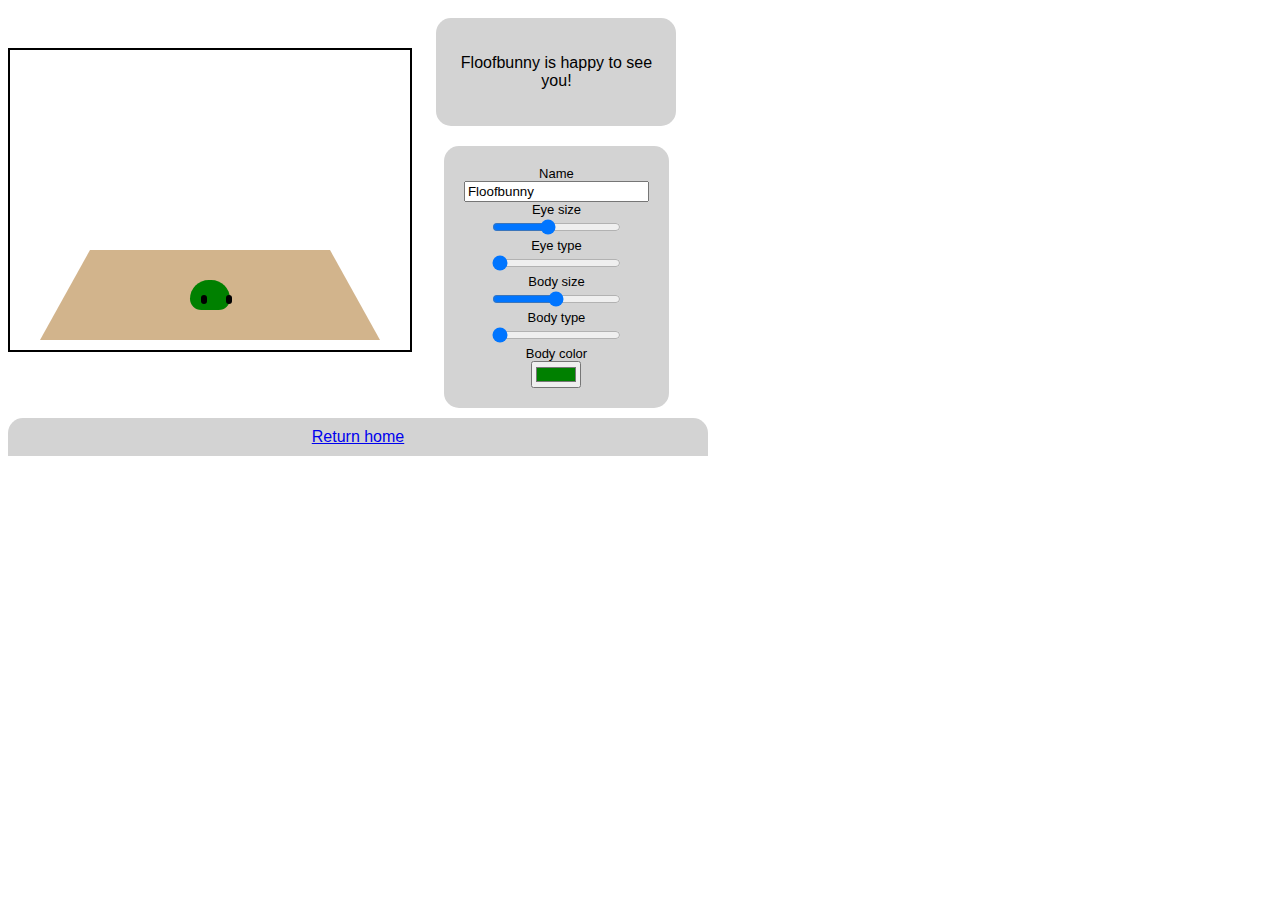
==== floofbunny.html @ bd7240d1 "floof was missing the floofbunny html file" ====
<!DOCTYPE html>
<html lang="en">
<head>
    <meta charset="UTF-8">
    <title>floofbunny</title>
    <link rel="stylesheet" type="text/css" href="floofStyle.css">
    <script src="https://ajax.googleapis.com/ajax/libs/jquery/3.1.0/jquery.min.js"></script>
    <script src="floofScript.js"></script>
</head>
<body>

<div id="screen">
    <div id="floor"></div>
    <div id="floof" data-facing="right" data-x-pos="190" data-y-pos="240">
        <div id="eyeLeft"></div>
        <div id="eyeRight"></div>
    </div>
    <div id="dot"></div>
</div>

<div id="sideMenus">
    <div id="floofThoughts" class="menu">
        <div id="thoughtContainer">
            <p id="exitThought">Floofbunny is happy to see you!</p>
            <p id="enterThought">Floofbunny is happy to see you!</p>
        </div>
    </div>
    <br>
    <div id="floofSettings" class="menu">
        <label>Name<br><input id="nameSet" type="text" oninput="propChange('name')" value="Floofbunny"></label>
        <label>Eye size<br><input id="eyeSizeSet" type="range" min="4" max="7.5" step="0.5" value="5.5"
                                  oninput="propChange('eyeSize')"></label>
        <label>Eye type<br><input id="eyeTypeSet" type="range" min="0" max="4" step="1" value="0"
                                  oninput="propChange('eyeType')"></label>
        <label>Body size<br><input id="bodSizeSet" type="range" min="30" max="50" step="2" value="40"
                                   oninput="propChange('bodSize')"></label>
        <label>Body type<br><input id="bodTypeSet" type="range" min="0" max="3" step="1" value="0"
                                   oninput="propChange('bodType')"></label>
        <label>Body color<br><input id="bodColSet" type="color" value="#008000" oninput="propChange('bodCol')"></label>
    </div>
</div>

<div id="footer"><a href="./index.html">Return home</a></div>

</body>
</html>
---- floofStyle.css ----
body{
    font-family: Arial, sans-serif;
    width: 700px;
}

#screen{
    width: 400px;
    height:300px;
    border:2px solid black;
    margin-right:20px;
    margin-top: 40px;
    vertical-align: middle;
    display: inline-block;
}

#floor{
    margin: 50% auto;
    height: 0;
    width: 60%;
    position: relative;
    border-bottom: 90px solid tan;
    border-right:50px solid transparent;
    border-left:50px solid transparent;
}

#floofTest{
    width:40px;
    position: absolute;
    top:240px;
    left: 190px;
    transition: 0.5s ease-out;
    display: none;
}

#sideMenus{
    display: inline-block;
    /*width:300px;*/
    vertical-align: top;
    text-align: center;
}

.menu{
    display: inline-block;
    background-color: lightgrey;
    border-radius: 15px;
    padding:20px;
    margin: 10px 0;
}

/*#floofThoughts{
    vertical-align: top;
}*/

#thoughtContainer{
    overflow: hidden;
    /*height:4em;*/
    height:64px;
    width:200px;
    transition:0.5s;
    padding: 0;
}

#enterThought, #exitThought{
    display: block;
    position: relative;
    /*height:100px;*/
    width:200px;
    margin:16px 0;
    text-align: center;
    transition:0.5s ease-out;
    top:0;
    opacity: 1;
}

label{
    text-align: center;
    font-size: small;
    display: block;
}

#floof{
    width:40px;
    height:30px;
    position: relative;
    top:-260px;
    left:180px;
    border-radius: 20px 20px 12px 12px;
    background-color: green;
    transition: 0.5s ease-out;
}

#eyeLeft, #eyeRight{
    width: 5px;
    height: 8px;
    position: relative;
    border-radius: 3px;
    background-color: black;
    transition: 0.5s;
}
#eyeLeft{
    left:10px;
    top:15px;
}
#eyeRight{
    left:35px;
    top:7px;
}

#footer{
    width: 100%;
    text-align: center;
    background-color: lightgrey;
    border-radius: 15px 15px 0 0;
    vertical-align: bottom;
    padding: 10px 0;
}
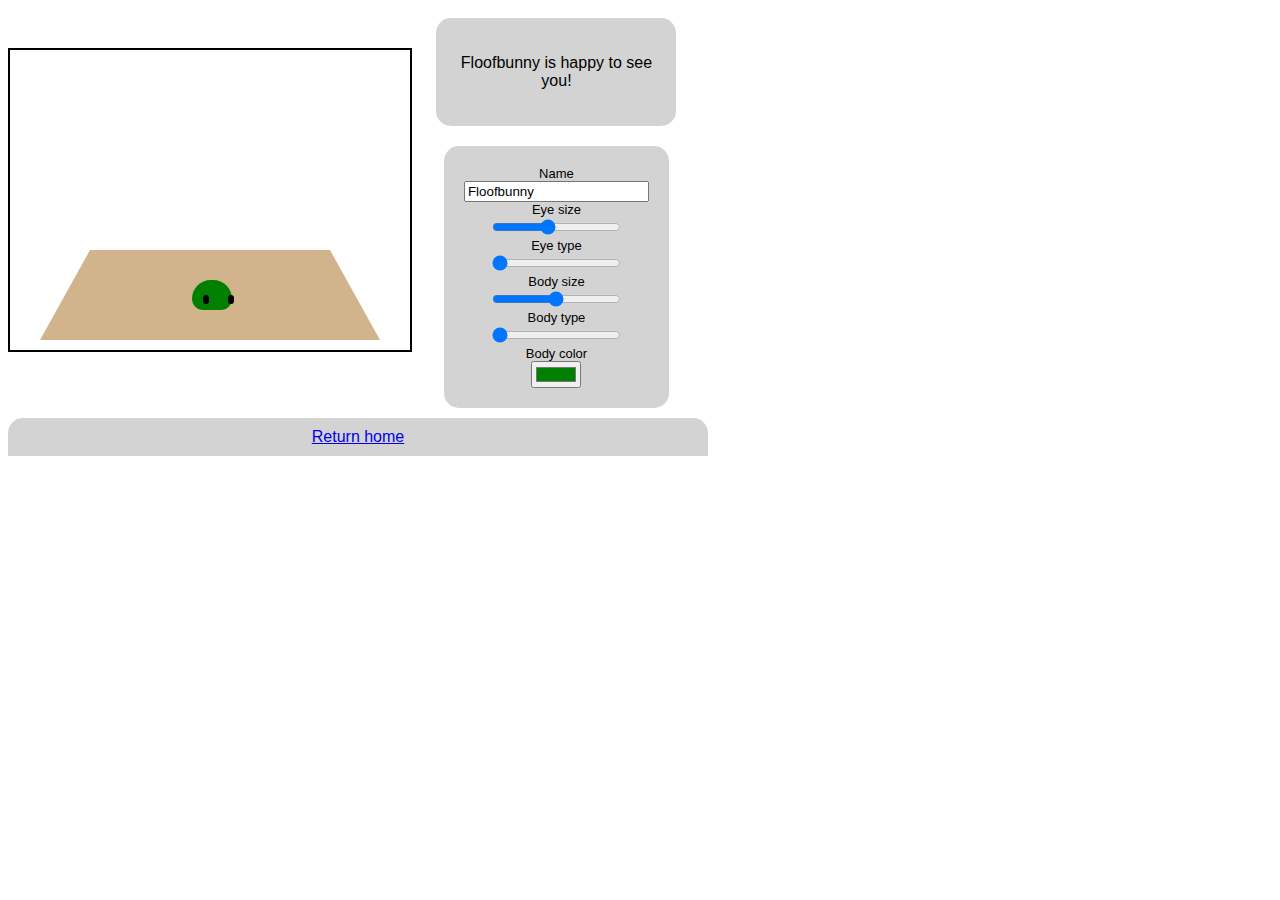
==== commit a4b3e04d: "some small changes" ====
--- a/floofbunny.html
+++ b/floofbunny.html
@@ -34,7 +34,7 @@
                                   oninput="propChange('eyeType')"></label>
         <label>Body size<br><input id="bodSizeSet" type="range" min="30" max="50" step="2" value="40"
                                    oninput="propChange('bodSize')"></label>
-        <label>Body type<br><input id="bodTypeSet" type="range" min="0" max="3" step="1" value="0"
+        <label>Body type<br><input id="bodTypeSet" type="range" min="0" max="6" step="1" value="0"
                                    oninput="propChange('bodType')"></label>
         <label>Body color<br><input id="bodColSet" type="color" value="#008000" oninput="propChange('bodCol')"></label>
     </div>
--- a/floofStyle.css
+++ b/floofStyle.css
@@ -1,6 +1,7 @@
 body{
     font-family: Arial, sans-serif;
     width: 700px;
+    user-select: none;
 }
 
 #screen{
@@ -113,4 +114,14 @@
     border-radius: 15px 15px 0 0;
     vertical-align: bottom;
     padding: 10px 0;
+}
+
+a{
+    color: #0000EE;
+}
+a:visited{
+    color: #0000EE;
+}
+a:hover{
+    color: #00004f;
 }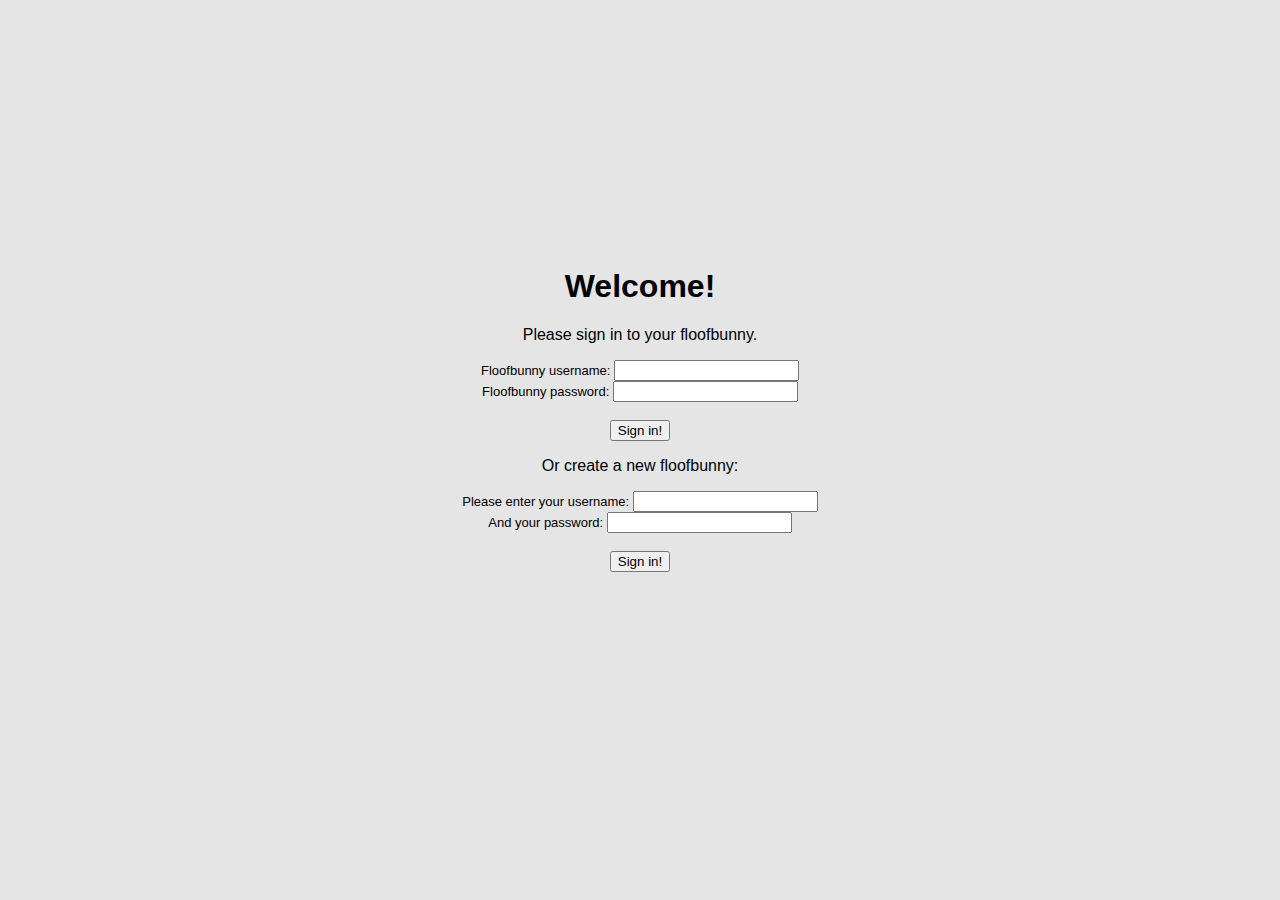
==== commit ca632e43: "big changes to connect the server" ====
--- a/floofbunny.html
+++ b/floofbunny.html
@@ -9,13 +9,29 @@
 </head>
 <body>
 
+<div id="fullScreen">
+    <div id="centerBox">
+        <h1>Welcome!</h1>
+        <p>Please sign in to your floofbunny.</p>
+        <label>Floofbunny username: <input type="text" id="existEmail"></label>
+        <label>Floofbunny password: <input type="text" id="existPassword"></label>
+        <div id="passError" class="error">Error: incorrect password.</div>
+        <div id="signError" class="error">Error: This username does not exist.</div><br>
+        <button onclick="getFloof()">Sign in!</button>
+        <p>Or create a new floofbunny:</p>
+        <label>Please enter your username: <input type="text" id="newEmail"></label>
+        <label>And your password: <input type="text" id="newPassword"></label>
+        <div id="createError" class="error">Error: this username already exists.</div><br>
+        <button onclick="newUser()">Sign in!</button>
+    </div>
+</div>
+
 <div id="screen">
     <div id="floor"></div>
     <div id="floof" data-facing="right" data-x-pos="190" data-y-pos="240">
         <div id="eyeLeft"></div>
         <div id="eyeRight"></div>
     </div>
-    <div id="dot"></div>
 </div>
 
 <div id="sideMenus">
@@ -40,7 +56,9 @@
     </div>
 </div>
 
-<div id="footer"><a href="./index.html">Return home</a></div>
+<div id="footer">
+    <p>You are signed in as "<span id="signEmail"></span>." <a href="./index.html">Sign out and return home</a></p>
+</div>
 
 </body>
 </html>--- a/floofStyle.css
+++ b/floofStyle.css
@@ -2,6 +2,31 @@
     font-family: Arial, sans-serif;
     width: 700px;
     user-select: none;
+}
+
+#fullScreen{
+    background-color: #e5e5e5;
+    position: absolute;
+    top:0;
+    left:0;
+    bottom:0;
+    right:0;
+    width:100%;
+    height: 100%;
+    text-align: center;
+    vertical-align: middle;
+    opacity: 1;
+    transition: opacity 1s;
+}
+
+#centerBox{
+    min-width:400px;
+}
+
+button{
+    outline:0;
+    margin: 0;
+    /*margin-top: 10px;*/
 }
 
 #screen{
@@ -38,6 +63,16 @@
     /*width:300px;*/
     vertical-align: top;
     text-align: center;
+}
+
+.error{
+    display: none;
+    background-color: #ff4a46;
+    color: black;
+    border-radius: 15px;
+    padding: 10px;
+    margin: 5px;
+    width: auto;
 }
 
 .menu{
@@ -88,6 +123,7 @@
     border-radius: 20px 20px 12px 12px;
     background-color: green;
     transition: 0.5s ease-out;
+    /*tagHere make this work*/
 }
 
 #eyeLeft, #eyeRight{
@@ -124,4 +160,16 @@
 }
 a:hover{
     color: #00004f;
+}
+
+.food{
+    background-color: #522911;
+    border-radius: 3px;
+    width: 6px;
+    height:6px;
+    position: absolute;
+    transition: top 0s, opacity 0.2s;
+    top:0;
+    margin:0;
+    opacity: 0;
 }